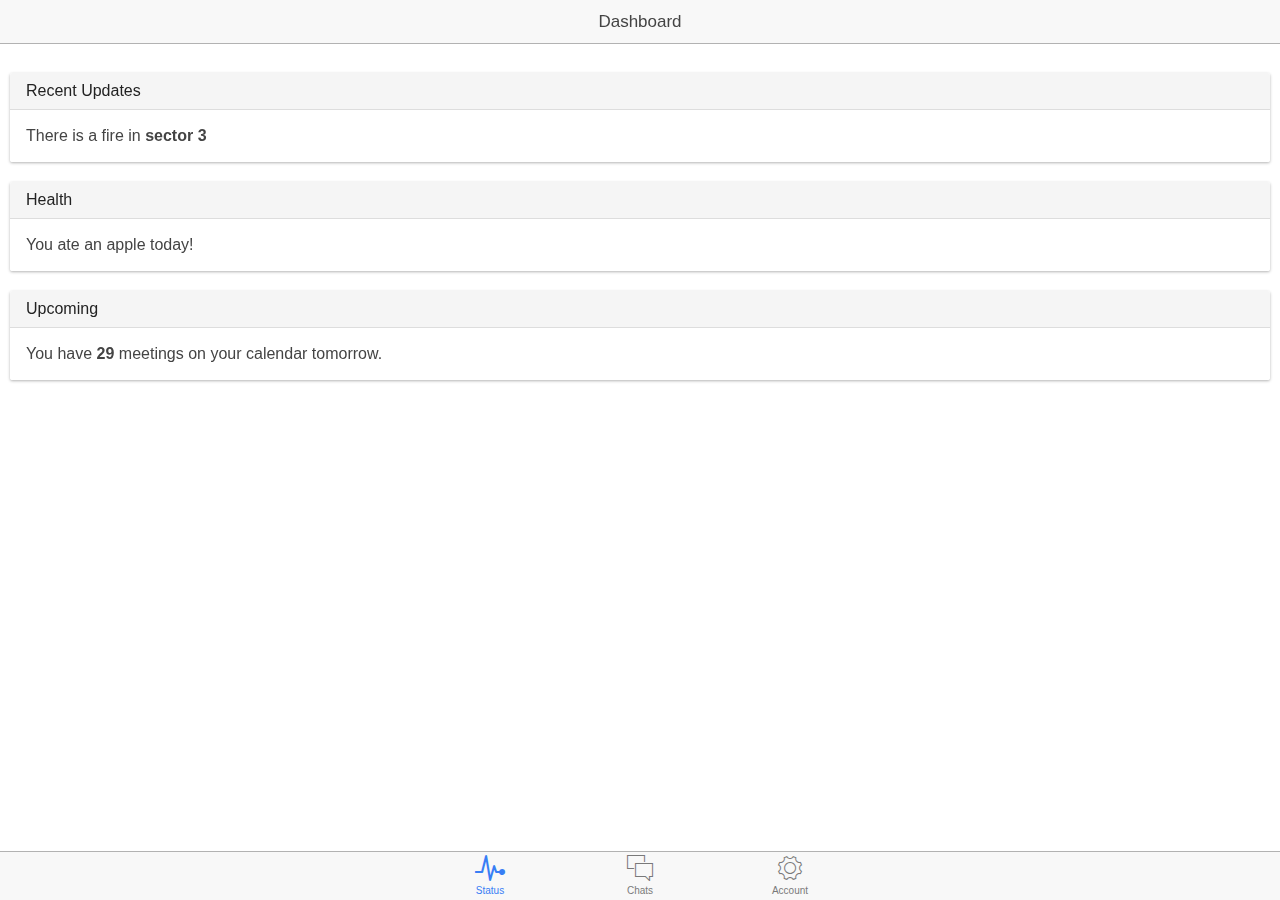
==== www/index.html @ 316040fe "init" ====
<!DOCTYPE html>
<html>
  <head>
    <meta charset="utf-8">
    <meta name="viewport" content="initial-scale=1, maximum-scale=1, user-scalable=no, width=device-width">
    <title></title>

    <link href="lib/ionic/css/ionic.css" rel="stylesheet">
    <link href="css/style.css" rel="stylesheet">

    <!-- IF using Sass (run gulp sass first), then uncomment below and remove the CSS includes above
    <link href="css/ionic.app.css" rel="stylesheet">
    -->

    <!-- ionic/angularjs js -->
    <script src="lib/ionic/js/ionic.bundle.js"></script>

    <!-- cordova script (this will be a 404 during development) -->
    <script src="cordova.js"></script>

    <!-- your app's js -->
    <script src="js/app.js"></script>
    <script src="js/controllers.js"></script>
    <script src="js/services.js"></script>
  </head>
  <body ng-app="starter">
    <!--
      The nav bar that will be updated as we navigate between views.
    -->
    <ion-nav-bar class="bar-stable">
      <ion-nav-back-button>
      </ion-nav-back-button>
    </ion-nav-bar>
    <!--
      The views will be rendered in the <ion-nav-view> directive below
      Templates are in the /templates folder (but you could also
      have templates inline in this html file if you'd like).
    -->
    <ion-nav-view></ion-nav-view>
  </body>
</html>
---- www/css/style.css ----
/* Empty. Add your own CSS if you like */
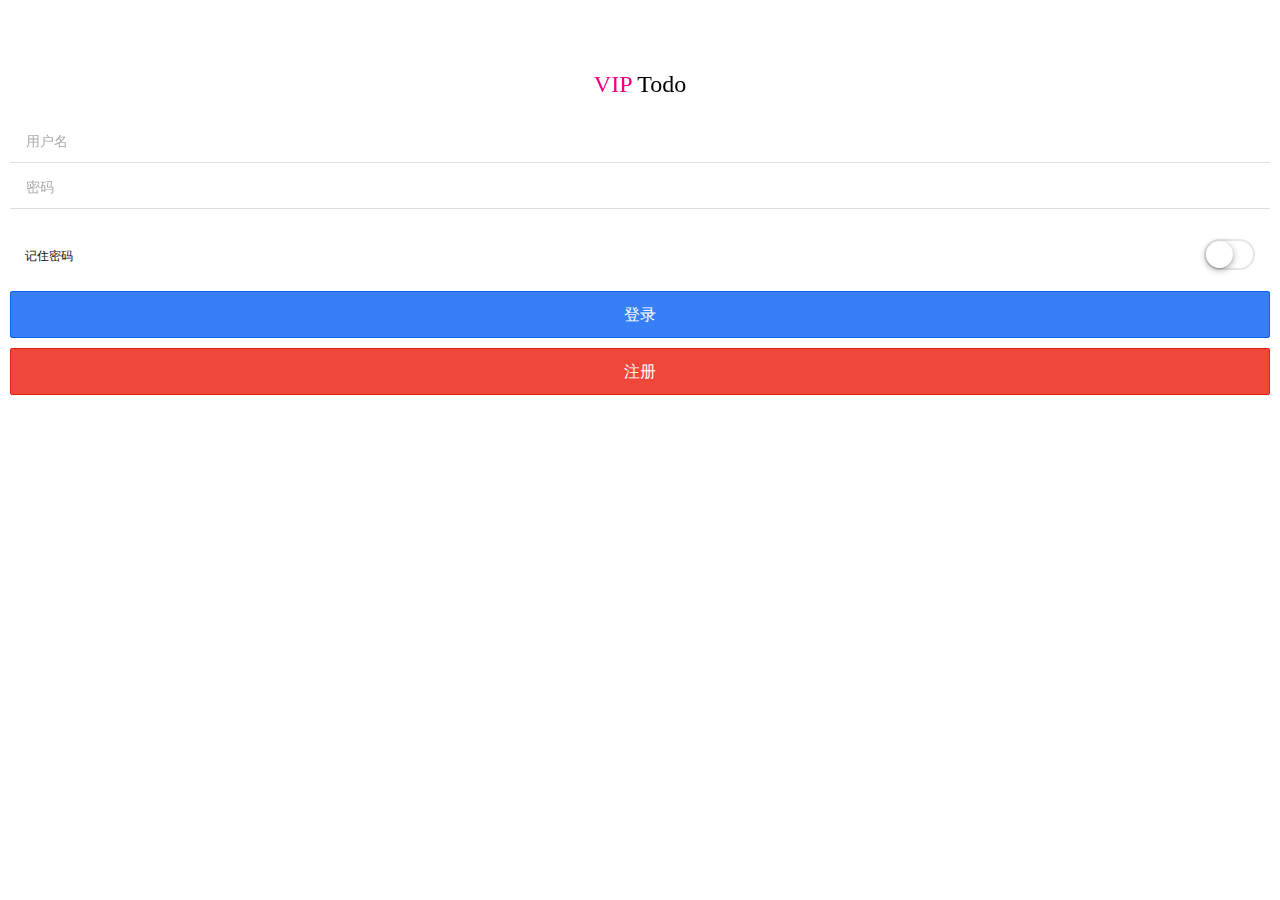
==== commit e9306c17: "update" ====
--- a/www/index.html
+++ b/www/index.html
@@ -1,6 +1,6 @@
 <!DOCTYPE html>
 <html>
-  <head>
+<head>
     <meta charset="utf-8">
     <meta name="viewport" content="initial-scale=1, maximum-scale=1, user-scalable=no, width=device-width">
     <title></title>
@@ -11,7 +11,6 @@
     <!-- IF using Sass (run gulp sass first), then uncomment below and remove the CSS includes above
     <link href="css/ionic.app.css" rel="stylesheet">
     -->
-
     <!-- ionic/angularjs js -->
     <script src="lib/ionic/js/ionic.bundle.js"></script>
 
@@ -19,23 +18,26 @@
     <script src="cordova.js"></script>
 
     <!-- your app's js -->
-    <script src="js/app.js"></script>
-    <script src="js/controllers.js"></script>
-    <script src="js/services.js"></script>
-  </head>
-  <body ng-app="starter">
+    <script src="app.js"></script>
+
+    <script src="templates/login/js/login-service.js"></script>
+    <script src="templates/login/js/login-controller.js"></script>
+    
+</head>
+<body ng-app="todo">
     <!--
       The nav bar that will be updated as we navigate between views.
     -->
     <ion-nav-bar class="bar-stable">
-      <ion-nav-back-button>
-      </ion-nav-back-button>
+        <ion-nav-back-button class="button-clear"></ion-nav-back-button>
     </ion-nav-bar>
     <!--
-      The views will be rendered in the <ion-nav-view> directive below
+      The views will be rendered in the <ion-nav-view>
+    directive below
       Templates are in the /templates folder (but you could also
       have templates inline in this html file if you'd like).
     -->
     <ion-nav-view></ion-nav-view>
-  </body>
-</html>
+
+</body>
+</html>--- a/www/css/style.css
+++ b/www/css/style.css
@@ -1 +1,9 @@
 /* Empty. Add your own CSS if you like */
+
+.bar-stable{display: none;}
+.logo{text-align: center; font:normal 24px/43px "Microsoft YaHei"; padding: 10px 0;}
+.logo em{color: #f10180}
+
+.loginPage .item-input{border-bottom: solid 1px #ddd}
+.loginPage .toggle-large{border: 0 none;}
+.save-pw span{color: #111; font-size: 12px;}